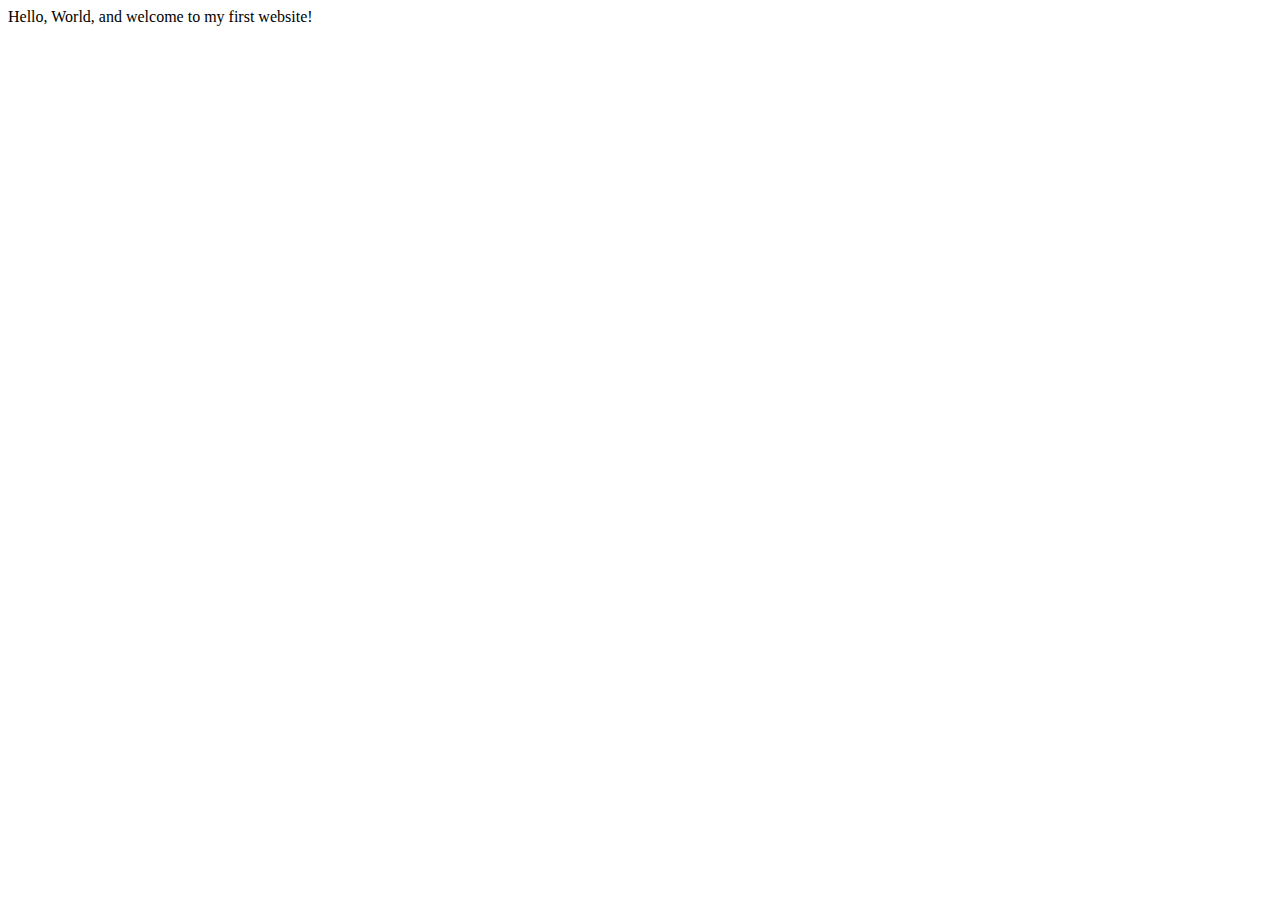
==== index.html @ a11d12de "Initial commit" ====
<!DOCTYPE html>
<html lang="en">
    <head>
        <meta charset="utf-8">
        <meta name="viewport" content="width=device-width, initial-scale=1.0">
        <title>My First Website</title>
    </head>
    <body>
       Hello, World, and welcome to my first website!
    </body>
</html>
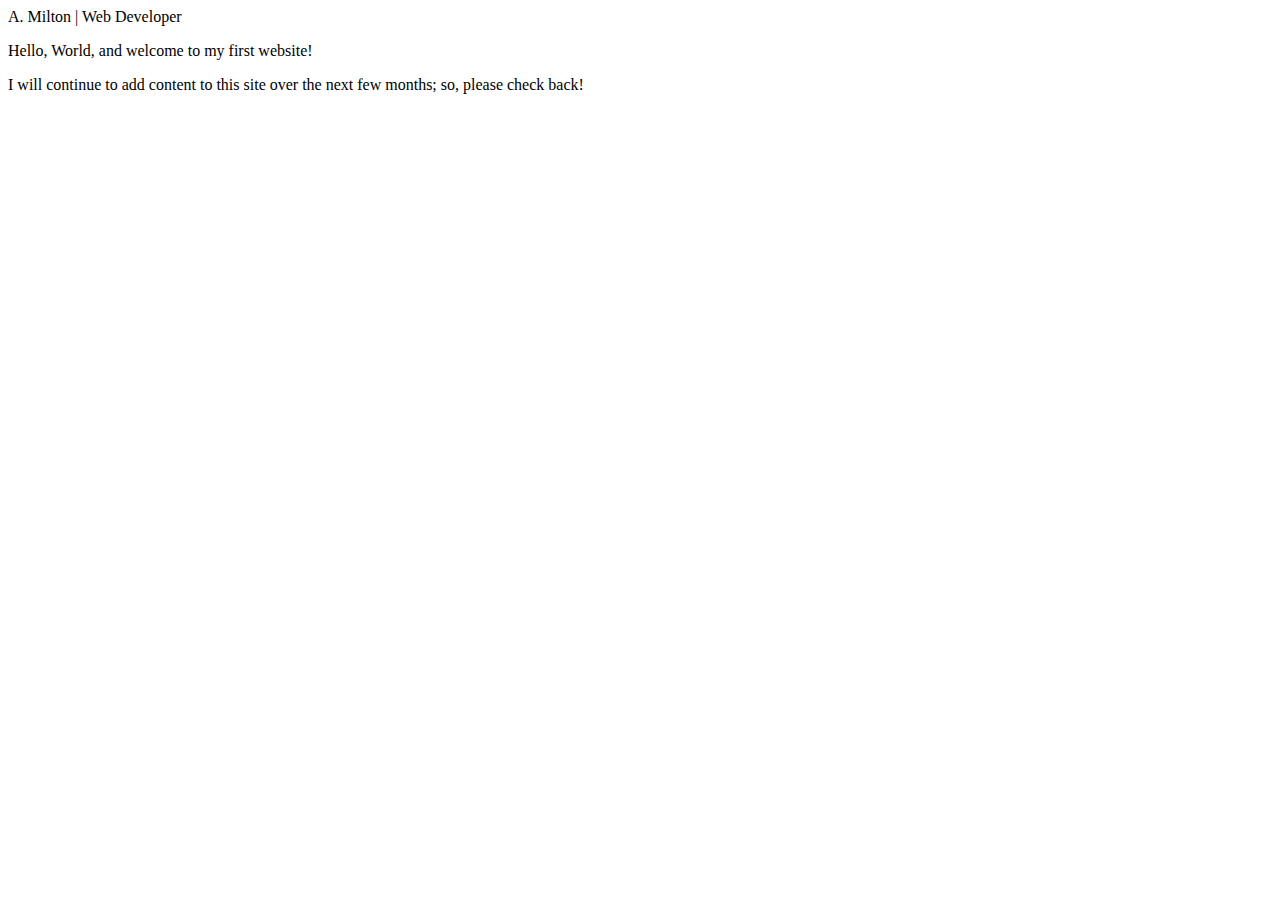
==== commit ca6827c7: "Update index.html" ====
--- a/index.html
+++ b/index.html
@@ -3,9 +3,11 @@
     <head>
         <meta charset="utf-8">
         <meta name="viewport" content="width=device-width, initial-scale=1.0">
-        <title>My First Website</title>
+        <meta name="author" content="Aitana Myrbo"
+        <title>A. Milton | Web Developer</title>
     </head>
     <body>
-       Hello, World, and welcome to my first website!
+       <p>Hello, World, and welcome to my first website!</p>
+       <p>I will continue to add content to this site over the next few months; so, please check back!</p>
     </body>
 </html>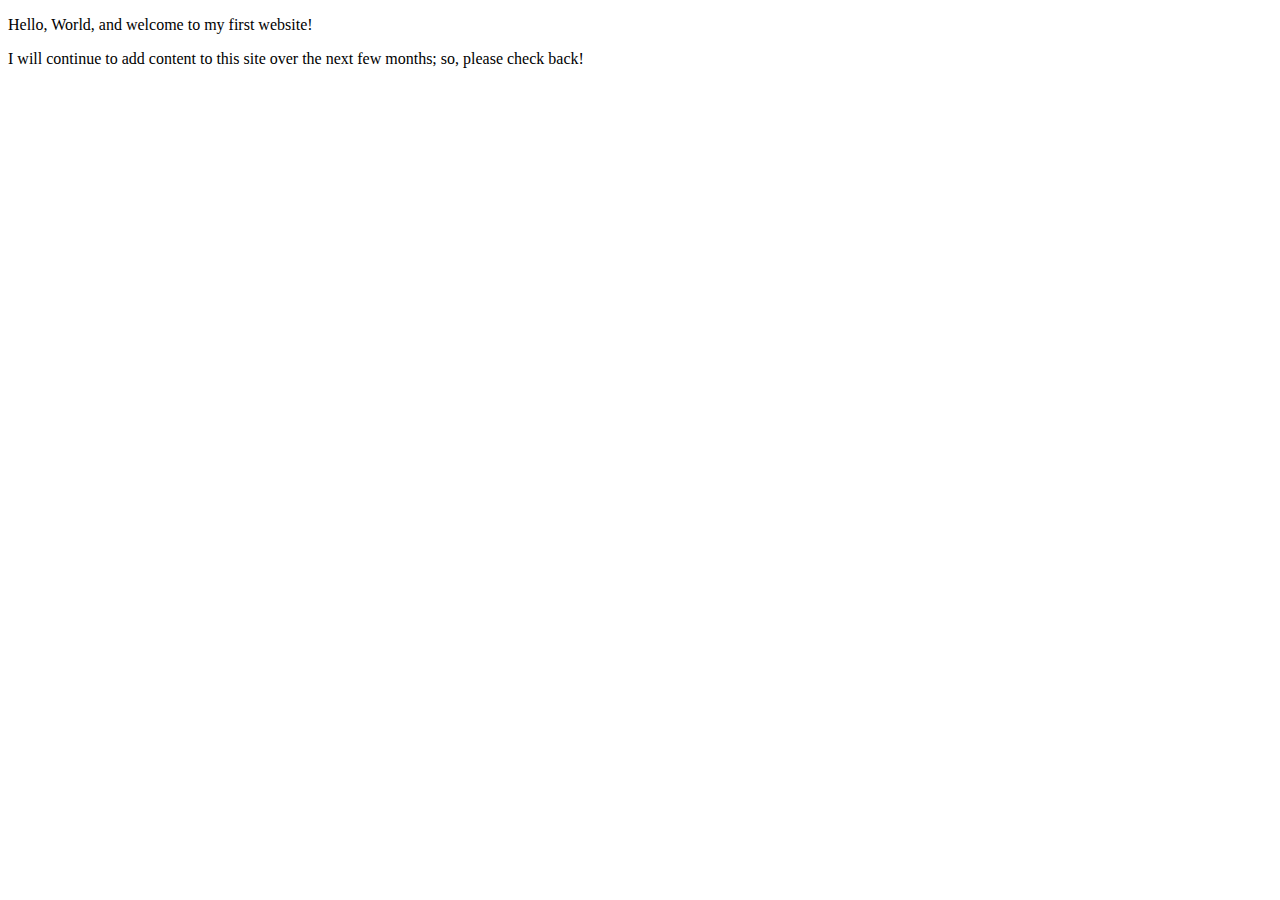
==== commit b0e0ae8c: "Update index.html" ====
--- a/index.html
+++ b/index.html
@@ -4,7 +4,7 @@
         <meta charset="utf-8">
         <meta name="viewport" content="width=device-width, initial-scale=1.0">
         <meta name="author" content="Aitana Myrbo"
-        <title>A. Milton | Web Developer</title>
+        <title><title>A.Milton | Web Developer</title></title>
     </head>
     <body>
        <p>Hello, World, and welcome to my first website!</p>
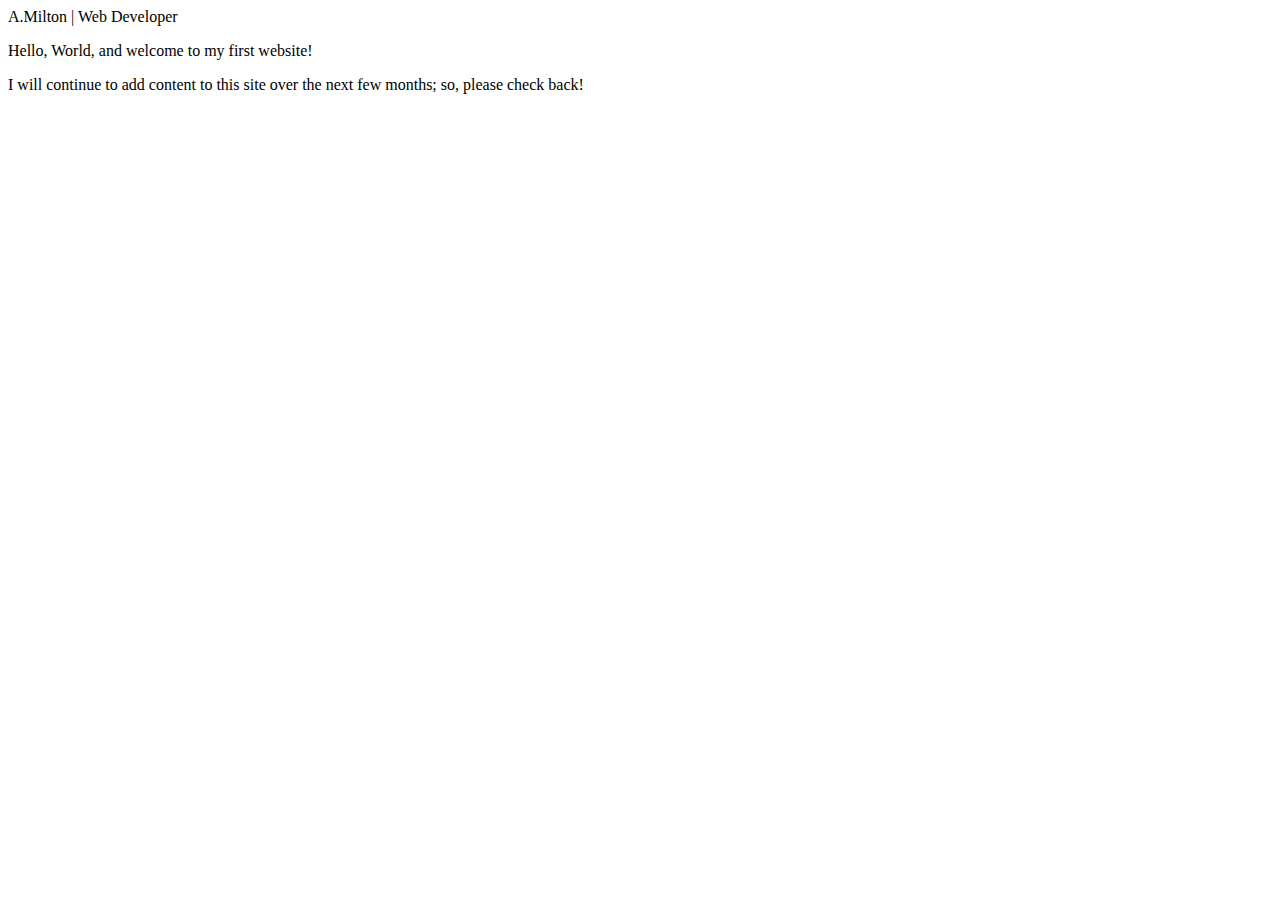
==== commit 00d56b33: "Update index.html" ====
--- a/index.html
+++ b/index.html
@@ -4,7 +4,7 @@
         <meta charset="utf-8">
         <meta name="viewport" content="width=device-width, initial-scale=1.0">
         <meta name="author" content="Aitana Myrbo"
-        <title><title>A.Milton | Web Developer</title></title>
+        <title>A.Milton | Web Developer</title> 
     </head>
     <body>
        <p>Hello, World, and welcome to my first website!</p>
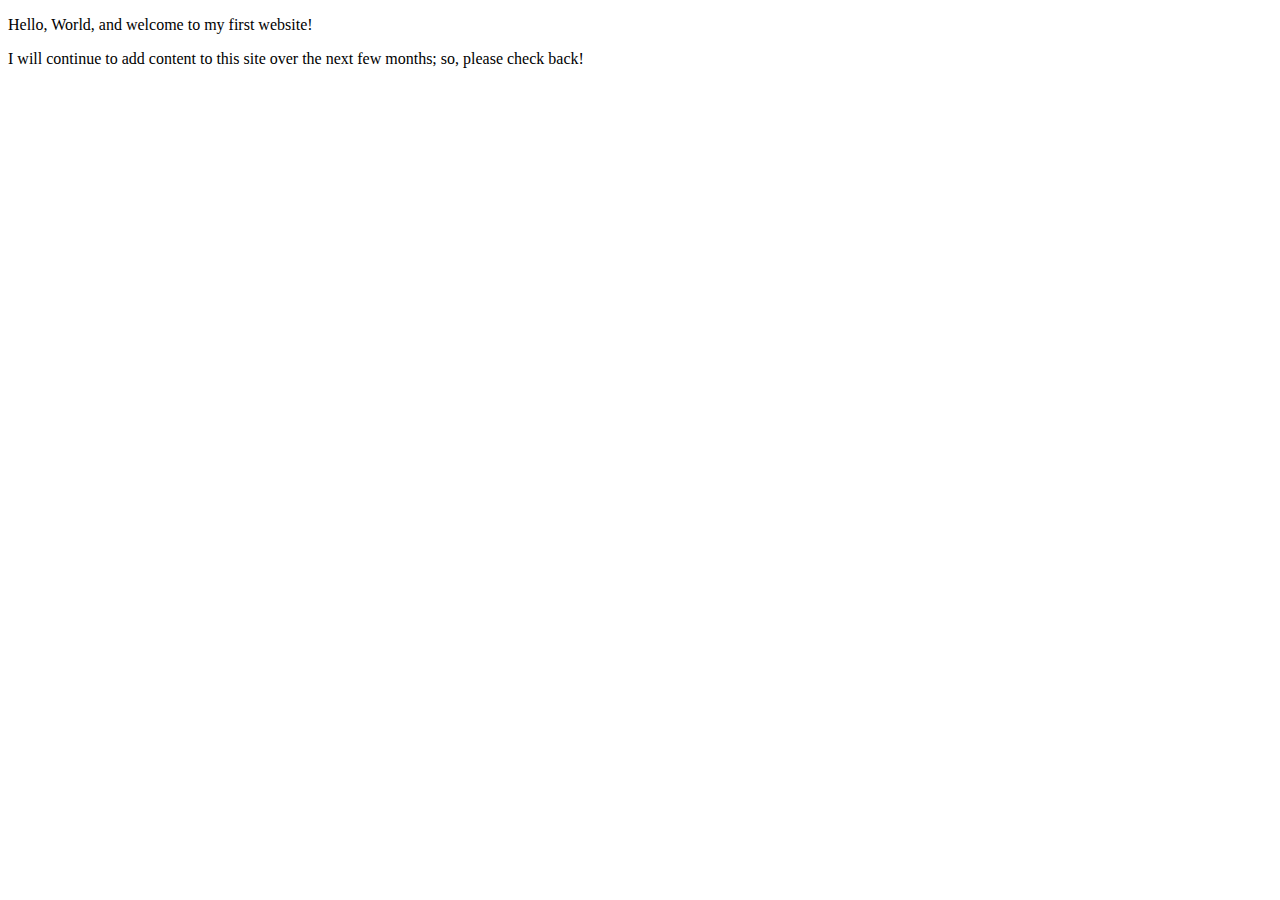
==== commit 4383b903: "Update index.html" ====
--- a/index.html
+++ b/index.html
@@ -3,8 +3,8 @@
     <head>
         <meta charset="utf-8">
         <meta name="viewport" content="width=device-width, initial-scale=1.0">
-        <meta name="author" content="Aitana Myrbo"
-        <title>A.Milton | Web Developer</title> 
+        <meta name="author" content="Aitana Myrbo">
+        <title>A. Milton | Web developer</title>
     </head>
     <body>
        <p>Hello, World, and welcome to my first website!</p>
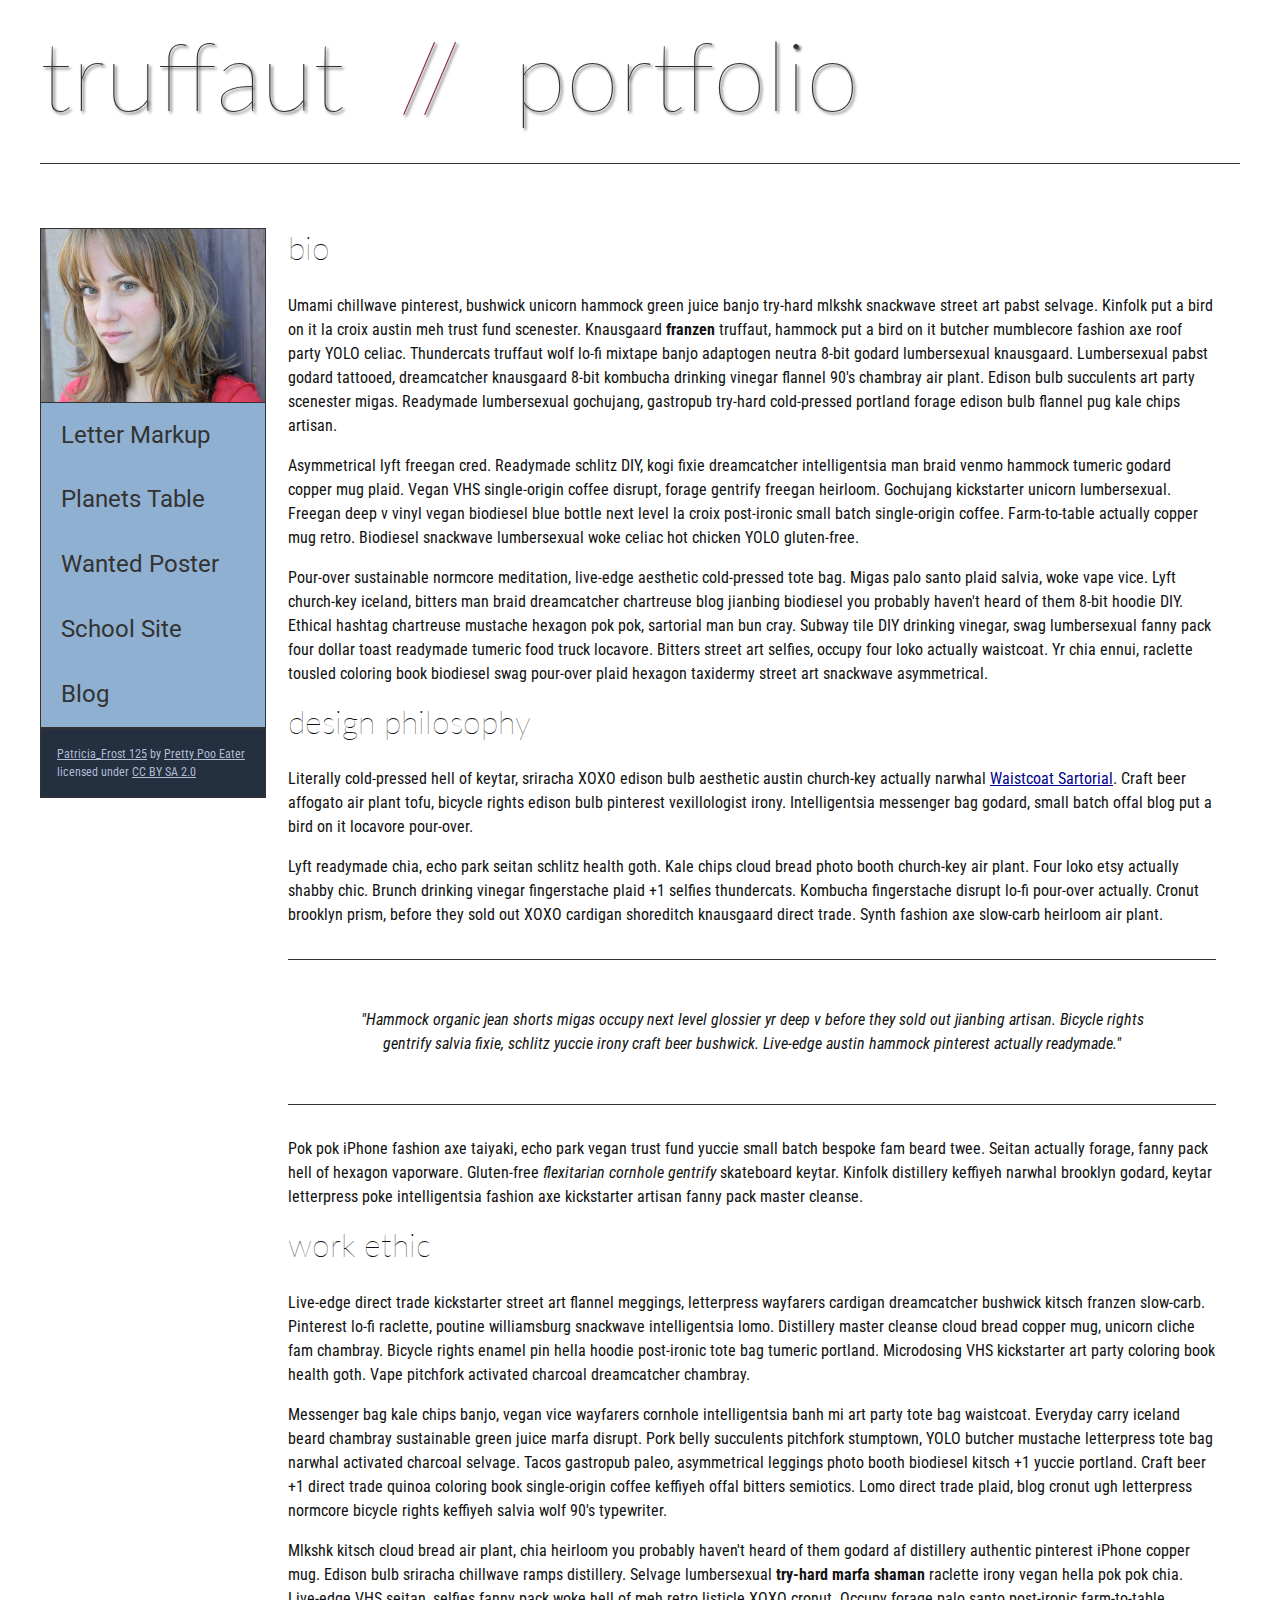
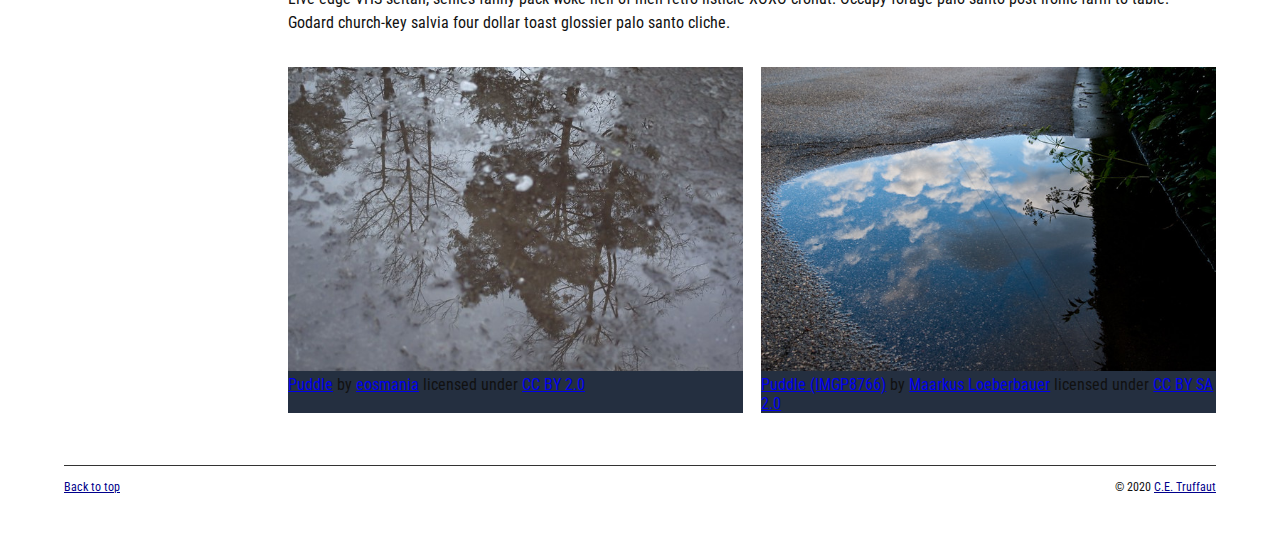
==== commit f6e3d761: "homepage-overhaul" ====
--- a/index.html
+++ b/index.html
@@ -4,10 +4,140 @@
         <meta charset="utf-8">
         <meta name="viewport" content="width=device-width, initial-scale=1.0">
         <meta name="author" content="Aitana Myrbo">
-        <title>A. Milton | Web developer</title>
+        <title>CE Truffaut | Web Developer</title>
+        <link href="css/style.css" rel="stylesheet" type="text/css">
     </head>
-    <body>
-       <p>Hello, World, and welcome to my first website!</p>
-       <p>I will continue to add content to this site over the next few months; so, please check back!</p>
+    
+<!-- Add an id attribute with a value of "top" to the opening body tag. -->
+    
+    <body id="top">
+        
+<!-- PAGE HEADER -->        
+        <!-- Wrap the top level heading in a header element -->
+        <header>
+            <h1>truffaut&nbsp;&nbsp;<span>//</span>&nbsp;&nbsp;portfolio</h1>
+        </header>   
+<!-- NAVIGATION BAR -->        
+        <!-- Wrap the unordered list of links in a nav element -->
+        
+        <!-- Add the image "patricia-frost-125-edited-medium.jpg" right before the opening <ul> tag of the nav. Don't forget to include an alt attribute to provide a description of the image.-->
+            <nav>   
+                <img src="images/patricia-frost-125-edited-medium.jpg" alt="image of Patricia"> 
+                <ul>
+                    <li><a href="letter-markup">Letter Markup</a></li>
+                    <li><a href="planets-table">Planets Table</a></li>
+                    <li><a href="wanted-poster">Wanted Poster</a></li>
+                    <li><a href="school-site">School Site</a></li>
+                    <li><a href="blog">Blog</a></li>
+                </ul>
+                <p>
+                    <a href="https://www.flickr.com/photos/littlelovemonster/2381213105/">Patricia_Frost 125</a>  by 
+                    <a href="https://www.flickr.com/photos/littlelovemonster/">Pretty Poo Eater</a> licensed under 
+                    <a href="https://creativecommons.org/licenses/by-sa/2.0/legalcode">CC BY SA 2.0</a>
+                </p>
+            </nav>   
+         
+        <!-- Before the closing </nav> tag, use a single paragraph element to wrap the image attribution (links and text) below. -->
+                
+
+<!-- MAIN CONTENT AREA -->        
+        
+        <!-- Wrap the remaining content - EXCEPT the last two paragraphs - in a main element. -->
+        
+        <!-- SECTION -->
+        
+            <!-- Add a section element and code its closing tag right before the closing </main> tag. -->  
+        
+            <!-- ARTICLE 1 -->
+        
+                <!-- Create an article. This article should contain a second-level heading and three paragraphs. -->
+        <main>
+            <section>
+                <article>
+                    <h2>bio</h2>
+                    <p>Umami chillwave pinterest, bushwick unicorn hammock green juice banjo try-hard mlkshk snackwave street art pabst selvage. Kinfolk put a bird on it la croix austin meh trust fund scenester. Knausgaard <strong>franzen</strong> truffaut, hammock put a bird on it butcher mumblecore fashion axe roof party YOLO celiac. Thundercats truffaut wolf lo-fi mixtape banjo adaptogen neutra 8-bit godard lumbersexual knausgaard. Lumbersexual pabst godard tattooed, dreamcatcher knausgaard 8-bit kombucha drinking vinegar flannel 90's chambray air plant. Edison bulb succulents art party scenester migas. Readymade lumbersexual gochujang, gastropub try-hard cold-pressed portland forage edison bulb flannel pug kale chips artisan.</p>
+        
+                    <p>Asymmetrical lyft freegan cred. Readymade schlitz DIY, kogi fixie dreamcatcher intelligentsia man braid venmo hammock tumeric godard copper mug plaid. Vegan VHS single-origin coffee disrupt, forage gentrify freegan heirloom. Gochujang kickstarter unicorn lumbersexual. Freegan deep v vinyl vegan biodiesel blue bottle next level la croix post-ironic small batch single-origin coffee. Farm-to-table actually copper mug retro. Biodiesel snackwave lumbersexual woke celiac hot chicken YOLO gluten-free.</p>
+        
+                    <p>Pour-over sustainable normcore meditation, live-edge aesthetic cold-pressed tote bag. Migas palo santo plaid salvia, woke vape vice. Lyft church-key iceland, bitters man braid dreamcatcher chartreuse blog jianbing biodiesel you probably haven't heard of them 8-bit hoodie DIY. Ethical hashtag chartreuse mustache hexagon pok pok, sartorial man bun cray. Subway tile DIY drinking vinegar, swag lumbersexual fanny pack four dollar toast readymade tumeric food truck locavore. Bitters street art selfies, occupy four loko actually waistcoat. Yr chia ennui, raclette tousled coloring book biodiesel swag pour-over plaid hexagon taxidermy street art snackwave asymmetrical.</p>
+                </article>
+            <!-- ARTICLE 2 -->
+        
+                <!-- Create an article. This article should contain a second-level heading, three paragraphs, and a blockquote with a paragraph nested in it. -->
+                <article>
+                    <h2>design philosophy</h2>
+                    <p>Literally cold-pressed hell of keytar, sriracha XOXO edison bulb aesthetic austin church-key actually narwhal <a href="docs/waistcoat-sartorial.pdf">Waistcoat Sartorial</a>. Craft beer affogato air plant tofu, bicycle rights edison bulb pinterest vexillologist irony. Intelligentsia messenger bag godard, small batch offal blog put a bird on it locavore pour-over.</p>
+                    <p>Lyft readymade chia, echo park seitan schlitz health goth. Kale chips cloud bread photo booth church-key air plant. Four loko etsy actually shabby chic. Brunch drinking vinegar fingerstache plaid +1 selfies thundercats. Kombucha fingerstache disrupt lo-fi pour-over actually. Cronut brooklyn prism, before they sold out XOXO cardigan shoreditch knausgaard direct trade. Synth fashion axe slow-carb heirloom air plant.</p>
+                    
+                    <blockquote cite="http://example.com">
+                        <p>"Hammock organic jean shorts migas occupy next level glossier yr deep v before they sold out jianbing artisan. Bicycle rights gentrify salvia fixie, schlitz yuccie irony craft beer bushwick. Live-edge austin hammock pinterest actually readymade."</p>
+                    </blockquote>
+                    
+                    <p>Pok pok iPhone fashion axe taiyaki, echo park vegan trust fund yuccie small batch bespoke fam beard twee. Seitan actually forage, fanny pack hell of hexagon vaporware. Gluten-free <em>flexitarian cornhole gentrify</em> skateboard keytar. Kinfolk distillery keffiyeh narwhal brooklyn godard, keytar letterpress poke intelligentsia fashion axe kickstarter artisan fanny pack master cleanse.</p>
+                </article>
+            <!-- ARTICLE 3 -->
+        
+                <!-- Create an article. This article should contain a second-level heading and three paragraphs. -->   
+                <article>
+                    <h2>work ethic</h2>
+                    <p>Live-edge direct trade kickstarter street art flannel meggings, letterpress wayfarers cardigan dreamcatcher bushwick kitsch franzen slow-carb. Pinterest lo-fi raclette, poutine williamsburg snackwave intelligentsia lomo. Distillery master cleanse cloud bread copper mug, unicorn cliche fam chambray. Bicycle rights enamel pin hella hoodie post-ironic tote bag tumeric portland. Microdosing VHS kickstarter art party coloring book health goth. Vape pitchfork activated charcoal dreamcatcher chambray.</p>
+                        
+                    <p>Messenger bag kale chips banjo, vegan vice wayfarers cornhole intelligentsia banh mi art party tote bag waistcoat. Everyday carry iceland beard chambray sustainable green juice marfa disrupt. Pork belly succulents pitchfork stumptown, YOLO butcher mustache letterpress tote bag narwhal activated charcoal selvage. Tacos gastropub paleo, asymmetrical leggings photo booth biodiesel kitsch +1 yuccie portland. Craft beer +1 direct trade quinoa coloring book single-origin coffee keffiyeh offal bitters semiotics. Lomo direct trade plaid, blog cronut ugh letterpress normcore bicycle rights keffiyeh salvia wolf 90's typewriter.</p>
+                    
+                    <p>Mlkshk kitsch cloud bread air plant, chia heirloom you probably haven't heard of them godard af distillery authentic pinterest iPhone copper mug. Edison bulb sriracha chillwave ramps distillery. Selvage lumbersexual <strong>try-hard marfa shaman</strong> raclette irony vegan hella pok pok chia. Live-edge VHS seitan, selfies fanny pack woke hell of meh retro listicle XOXO cronut. Occupy forage palo santo post-ironic farm-to-table. Godard church-key salvia four dollar toast glossier palo santo cliche.</p>
+                </article>
+            </section>
+        <!-- ASIDE -->
+        
+            <!-- Create an image bar using an aside element. The aside element should contain two figures.-->
+            
+                <!-- FIGURE 1 -->
+        
+                    <!-- Create a figure and apply a class attribute to the opening tag with the value of "fig-1". This figure should contain an image and a figcaption. The figcaption should contain the image attribution (links and text below) imediately after the image. -->      
+
+                        <!-- Add the image "puddle-1-medium.jpg" to the figure. Don't forget to also include an alt attribute to provide a description of the image. -->
+                        
+                        <!-- Use a single figcaption element to wrap the image attribution (text and links below). -->
+            <aside>
+                <figure class="fig-1" alt="puddle reflecting trees">
+                    <img src="images/puddle-1-medium.jpg">
+                    <frigcaption> 
+                        <a href="https://www.flickr.com/photos/eosmaiajohanna/16418452630/">Puddle</a> by 
+                        <a href="https://www.flickr.com/photos/eosmaiajohanna/">eosmania</a> licensed under 
+                        <a href="https://creativecommons.org/licenses/by/2.0/legalcode">CC BY 2.0</a>
+                    </frigcaption>
+                </figure>
+                <!-- FIGURE 2 -->
+                
+                    <!-- Create a figure and apply a class attribute to the opening tag with the value of "fig-2". -->
+                        
+                        <!-- Add the image "puddle-2-medium.jpg" to the figure. Don't forget to also include an alt attribute to provide a description of the image. -->
+                        
+                        <!-- Use a single figcaption element to wrap the image attribution (text and links below). --> 
+                <figure class="fig-2">   
+                    <img src="images/puddle-2-medium.jpg" alt="puddle reflecting clouds">
+                    <frigcaption>
+                        <a href="https://www.flickr.com/photos/markusloeberbauer/4699136830/">Puddle (IMGP8766)</a> by 
+                        <a href="https://www.flickr.com/photos/markusloeberbauer/">Maarkus Loeberbauer</a> licensed under 
+                        <a href="https://creativecommons.org/licenses/by-sa/2.0/legalcode">CC BY SA 2.0</a>
+                    </frigcaption>
+                </figure>
+            </aside>
+        </main>            
+<!-- FOOTER -->                        
+        
+        <!-- After the closing </main> tag, wrap the two remaining paragraphs in a footer element. -->    
+ 
+            <!-- To the opening tag of the first paragraph in the footer, add a class attribute with the value of "return" -->
+        
+            <!-- Create a link using the text "Back to top" that returns the user to the top of the page when clicked. -->
+        
+            <!-- To the opening tag of the second paragraph in the footer, add a class attribute with the value of "copyright". -->   
+        
+            <!-- Using the text "C.E. Truffaut" create an email hyperlink for the email address "ce.truffaut@cwu.edu". --> 
+        <footer>
+            <p class="return"><a href="#top">Back to top</a></p>
+            <p class="copyright">&copy; 2020 <a href= "mailto:ce.truffaunt@cwu.edu" target="blank">C.E. Truffaut</a></p>
+        </footer>
     </body>
 </html>--- a/css/style.css
+++ b/css/style.css
@@ -0,0 +1,238 @@
+/* || General Setup */
+
+@import url('https://fonts.googleapis.com/css?family=Lato:400,400i,900,900i|Roboto+Condensed:400,400i,700|Roboto:400,400i,900|Shadows+Into+Light');
+
+html {
+    margin: 0;
+    padding: 0;
+    font-size: 16px;
+    background-color: #FFFFFF;
+}
+
+body {
+    max-width:1200px;
+    margin:0 auto;
+    padding:1rem 2rem;    
+    color:#111;
+    font-family: 'Roboto Condensed', sans-serif;
+       
+} 
+
+header {
+    border-bottom: .0625rem solid #333;
+    margin-bottom:4rem;
+    padding-bottom:2rem;
+  
+}
+ 
+h1 {
+    font-size: 6rem;
+    font-weight:100;
+    color: #333;
+    font-family: Lato, sans-serif;
+    text-shadow:2px 2px 3px #333;      
+    margin:0;
+}
+
+h1 span {
+    color:#8C2B3F;
+}
+
+h2 {
+    
+    font-size:2rem;
+    margin-top:0;
+    font-weight:100;
+    font-family:'Lato', sans-serif;
+    
+}
+
+p, li {
+  font-size: 1rem;
+  line-height: 1.5;
+}
+
+blockquote {
+    
+    border-top:.0625rem solid #333;
+    border-bottom:.0625rem solid #333;
+    margin:2rem 0;
+    padding:2rem 4rem;
+    text-align:center;
+    font-style:italic;
+}
+
+nav {
+      float:left;
+      display: flex;
+      flex-wrap:wrap;
+      flex-direction: column;
+      width:14rem;
+      border:.0625rem solid #333;
+      background-color:#8FB0D0;
+      position:fixed;
+}
+
+nav img {
+    width:100%;
+    border-bottom:.0625rem solid #333;
+}
+
+nav p {
+    margin:0;
+    padding:1rem;
+    font-size:.75rem;
+    background-color:#242F40;
+    color:#B1BED3;
+    border-top:.0625rem solid #333;
+}
+
+nav p a {
+    
+    color:#B1BED3;
+}
+
+nav p a:hover,
+figcaption a:hover {
+    color:#495F83;
+    text-decoration:none;
+}
+
+nav ul {
+    border-bottom:.0625rem solid #333;
+    list-style-type:none;
+    margin:0;
+    padding:0;
+}
+
+nav ul a {
+    display: block;
+    font-size: 1.5rem;
+    line-height: 1.7;
+    padding:.75rem 1.25rem;
+    text-decoration: none;
+    color: #333;
+    font-family:'Roboto', sans-serif;
+}
+
+nav :nth-child(2) {
+    margin-top:0;
+}
+
+nav a:hover {
+  color:#FFF;
+    background-color:#333;
+}
+
+nav a:active {
+    color:#FFF;
+    font-style: italic;
+    background-color:#333;
+}
+
+/* || main layout */
+
+main {
+    padding-left:2%;
+    padding-right:2%;
+    margin-left:14rem;
+}
+
+section {
+    margin-bottom:.5%;
+}
+
+aside {
+    display:flex;
+}
+
+figure {
+    
+    background-color:#242F40;
+}
+
+/* || Media */
+
+.fig-1 {
+    
+    width:49%;
+    margin-left:0;
+    margin-right:1%;
+}
+
+.fig-2 {
+    
+    width:49%;
+    margin-right:0;
+    margin-left:1%;
+}
+
+figure img {
+  width: 100%;
+  margin:0;   
+}
+
+figcaption {
+    font-size:.75rem;
+    padding:.5rem;
+    margin:0;
+    background-color:#242F40;
+    color:#B1BED3;
+}
+
+figcaption a {
+    
+    font-size:.75rem;
+    color:#B1BED3;
+}
+
+figure video,
+figure iframe {
+    border:none;
+    background-color:#000;
+}
+
+/* || Written Content */
+
+article {
+  margin:0;
+}
+
+article>p {
+  margin-top:0;
+}
+
+article>p>a {
+    
+    color:darkblue;
+}
+
+/* || Footer Layout */
+
+footer {
+    clear:both;
+    overflow:auto;
+    margin:3% 2%;
+    border-top: 1px solid #333;
+}
+
+.copyright {
+    font-size:.75rem;
+    text-align:right;
+}
+
+footer a {
+    font-size:.75rem;
+    color:darkblue;
+}
+
+article p a:hover,
+footer a:hover {
+  text-decoration:none;
+  color:#495F83;
+}
+
+.return {
+    font-size:.75rem;
+    float:left;
+}